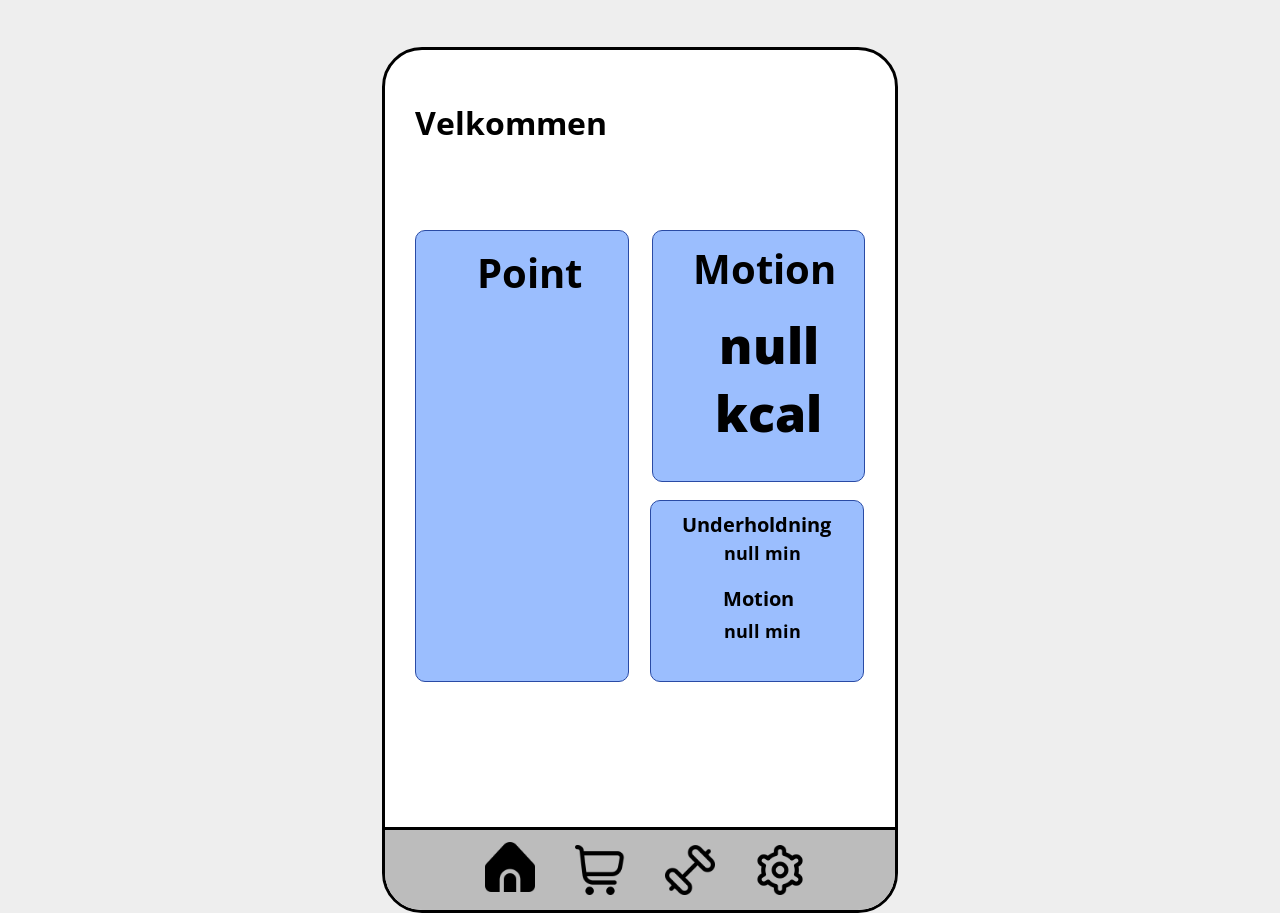
==== Home.html @ 155ff974 "OPDATERET FORMULERING sorry for caps" ====
<!DOCTYPE html>
<html lang="en">
<head>
    <meta charset="UTF-8">
    <meta http-equiv="X-UA-Compatible" content="IE=edge">
    <meta name="viewport" content="width=device-width, initial-scale=0.5">
    <title>Home</title>
    <link rel="stylesheet" href="./css/style.css">
    <link rel="stylesheet" href="./css/Home.css">
    <link rel="stylesheet" href="https://fonts.googleapis.com/css2?family=Open+Sans">
    <script defer src="./js/Home.js"></script>

</head>
<body>
    <div class="phone">
        <div class="top-bar">
            <h1>Velkommen</h1>
            <h2 id="userName">INDSÆT JAVASCRIPT HER</h2>
        </div>
        <br>
        <br>
        <div id="body" class="holder">
            <div class="threeBox">
                <div class="pointBox">
                    <h3> Point </h3>
                    <h2 class="pointNumber" id="points"></h2>
                </div>
                <div class="motionBox">
                    <h3> Motion </h3>
                    <h2 id="kcal"></h2>
                </div>
            </div>
                <div class="skærmtidBox">
                    <h1 class="underholdningIDag">Underholdning</h1>
                    <h1 class="MotionIDag" >Motion</h1>
                    <h2 id="watchTime"> watch time</h2>
                    <p></p>
                    <h2 id="motionTime"> motion</h2>
                </div>
            </div>

        <div class="bottom-bar">
            <div class="icons">
                <img src="./Icons/home-clicked.png"></a>
                <a href=".\Shop.html"><img src="./Icons/shop-notclicked.png">
                <a href=".\Motion.html"><img src="./Icons/motion-notclicked.png"></a>
                <a href=".\Setting.html"><img src="./Icons/settings-notclicked.png"></a>
            </div> 
        </div>

    </div>

</body>
</html>
---- css/style.css ----
@import url(https://fonts.googleapis.com/css2?family=Open+Sans);

*{
    font-family:Open Sans;
}

body{
  background-color: rgb(238, 238, 238);
    /*background-image: url(https://external-content.duckduckgo.com/iu/?u=https%3A%2F%2Fwallpapertag.com%2Fwallpaper%2Ffull%2F9%2F9%2Ff%2F716759-funny-monkey-wallpaper-1920x1080-for-android-tablet.jpg&f=1&nofb=1&ipt=444ae83ebd535722f379703ef6337985fc92496e3a7aed7f8eb75777ebaa6fb3&ipo=images);*/
  }

.phone{
    border: 3px solid rgb(0, 0, 0);
    border-radius:0px 0px 30px 30px;
    width: 450px;
    position: absolute;
    top: 480px;
    left: 50%;
    transform: translate(-50%,-50%);
    background-color: #fff;
    /*background-image:url(https://external-content.duckduckgo.com/iu/?u=https%3A%2F%2Fwww.nydailynews.com%2Fresizer%2Fc5R1sD3jau0x47TjUGRrJGEOLAs%3D%2F1200x1001%2Ftop%2Farc-anglerfish-arc2-prod-tronc.s3.amazonaws.com%2Fpublic%2FFILU64YGZIBL6DPMPUBXPLU6CY.jpg&f=1&nofb=1&ipt=7c458bed7a902857ff2b0bc63dccc8af7174d4308e70e644fc87c2e0a7c09bdb&ipo=images);*/
    border-radius: 40px;
    padding: 30px;
    color: black;
    height: 800px;
}

.top-bar{
    display: flex;
    align-items: center;
    justify-content: space-between;
    margin-bottom: 20px;
    border-radius: 10px;
    font-weight:bold;
    
}

.arrow-img{
    width: 25px;
}

.main{
    display: flex;
    align-items: left;
    justify-content: space-between;
    font-size:12px;
    border: 1px solid rgb(42, 75, 165);
    border-radius:10px;
    background-color: rgb(155, 190, 254);
}

.main img{
    width: 65px;;
    height:auto;
}

.main h1{
    text-align: center;
    font-size: 22px;
}

.main h2{
    padding-right:10px;
    padding-left:10px;
    padding-top:8px;
}

.main h3{
    padding-left:20px;
    font-size:20px;
}

.main:hover{
    cursor: pointer;
    background: rgb(159, 179, 216);
    color:#fff;
    /*box-shadow: 0 5px 10px red;*/
    border: 1px solid blanchedalmond;
  }

  .bottom-bar{
    display: flex;
    border: 3px solid rgb(0, 0, 0);
    border-width: 3px 0px 0px 0px;
    border-radius:0px 0px 37px 37px;
    background-color: rgb(188, 188, 188);
    margin:-30px;
    height: 80px;
  }

  .icons{
    display: flex;
    justify-content: space-between;
    width: 100px;
    margin-left: -195px;
    position: absolute;
    left: 50%;
    height: 25px;
  }

  .icons img{
    width:50px;
    align-self: center;
    height: 50px;
    padding-left: 40px;
    padding-top:50px;
  }

  .icons a{
    margin-top:-35px;
  }

  .holder{
    padding-bottom:420px;
  }
---- css/Home.css ----
.threeBox{
    display: flex;
    align-items: left;
    justify-content: space-between;
    font-size:12px;
}

.pointBox{
    display: flex;
    align-items: center;
    justify-content: center;
    text-align: center;
    font-size:12px;
    border: 1px solid rgb(42, 75, 165);
    border-radius:10px;
    background-color: rgb(155, 190, 254);
    width:47%;
    height:450px;
}

/* titlen */
.pointBox h3{
    position:absolute;
    left:92px;
    top:18%;
    font-size: 40px;
}

/*pointene*/
.pointBox h2{
    text-align: center;
    font-size:60px;
    font-weight:900;
    overflow-wrap: anywhere;
    max-width:140px;
    max-height:900px;
}

.motionBox{
    display: flex;
    align-items: left;
    
    font-size:12px;
    border: 1px solid rgb(42, 75, 165);
    border-radius:10px;
    background-color: rgb(155, 190, 254);
    height:250px;
    width:47%;
}

.motionBox h3{
    margin-top:10px;
    margin-left:40px;
    font-size: 40px;
}

.motionBox h2{
    font-size:50px;
    font-weight:900;
    margin-left:-132px;
    margin-top:80px;
    overflow-wrap: anywhere;
    max-width:130px;
    text-align: center;
}

.skærmtidBox{
    display: flex;
    
    justify-content: center;
    font-size:12px;
    border: 1px solid rgb(42, 75, 165);
    border-radius:10px;
    background-color: rgb(155, 190, 254);
    height:180px;
    width:47%;
    margin-left:235px;
    margin-top:-182px;
}

.skærmtidBox h1{
    margin-left:-50px;
    margin-top:10px;
    text-align: center;
}

.skærmtidBox h2{
    margin-left:-130px;
    margin-top:70px;
    text-align: center;
    font-size: 18px;
    font-weight: bold;
}

.skærmtidBox p{
    margin-top:110px;
    margin-left:-100px;
    font-size: 18px;
    font-weight: bold;
}

.top-bar h2{
margin-left:20px;
}

.underholdningIDag{
    position: absolute; 
    left:68%;
    font-size: 20px;
}

.MotionIDag{
    position: absolute; 
    top:61%; 
    left:76%;
    font-size: 20px;
}

#watchTime{
    position: absolute; 
    left:92%;
    top:49%;
    font-size: 18px;
}

#motionTime{
    position: absolute; 
    left:92%;
    top:58%;
    font-size: 18px;
}

/* gør telefonen længere i bunden*/
.holder{
    padding-bottom:175px;
  }
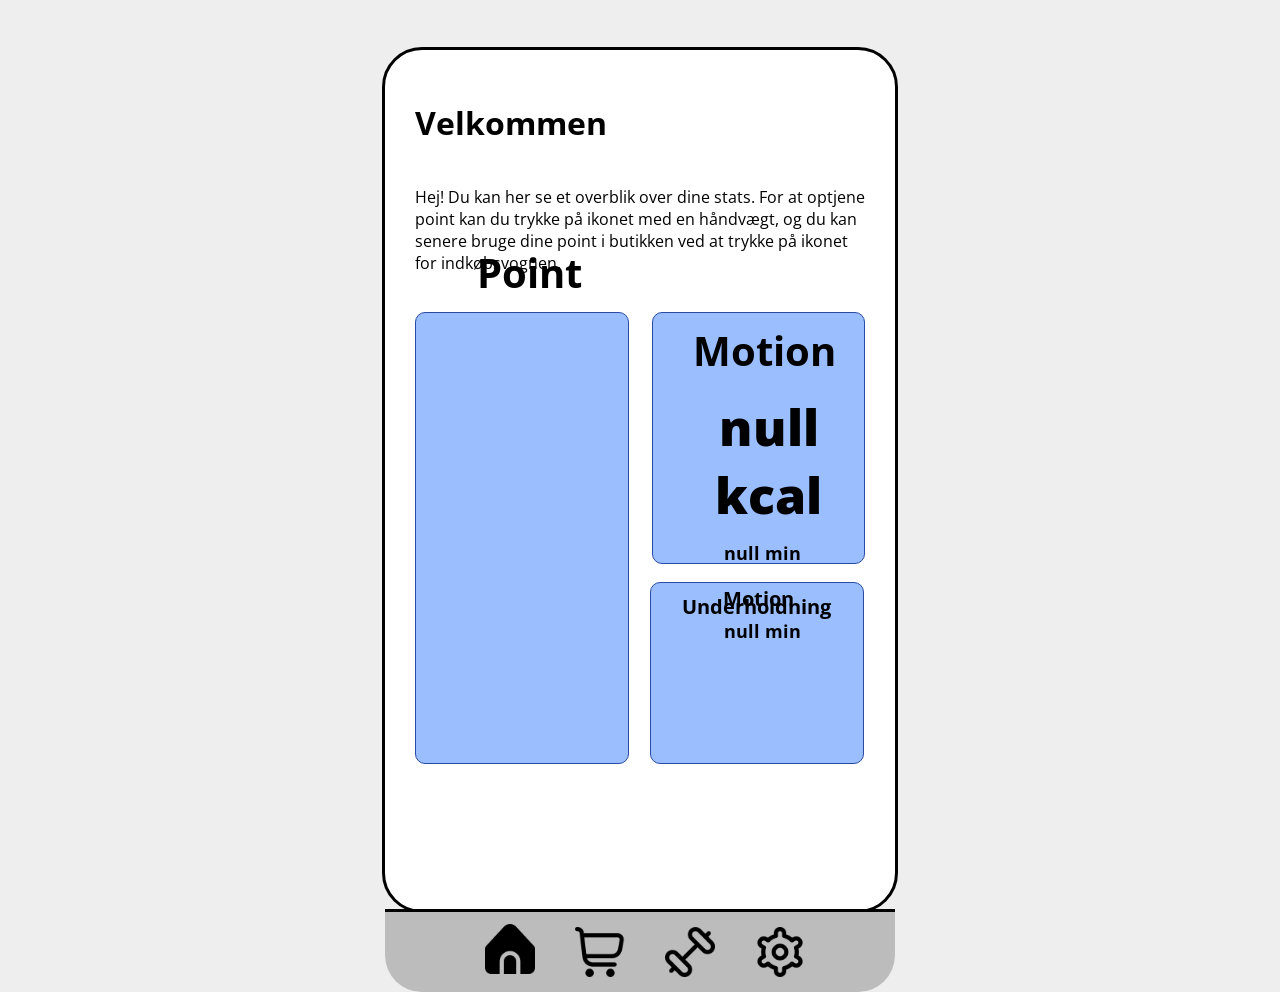
==== commit ecc73b35: "brugervenlighed" ====
--- a/Home.html
+++ b/Home.html
@@ -17,7 +17,7 @@
             <h1>Velkommen</h1>
             <h2 id="userName">INDSÆT JAVASCRIPT HER</h2>
         </div>
-        <br>
+        <p> Hej! Du kan her se et overblik over dine stats. For at optjene point kan du trykke på ikonet med en håndvægt, og du kan senere bruge dine point i butikken ved at trykke på ikonet for indkøbsvognen.</p>
         <br>
         <div id="body" class="holder">
             <div class="threeBox">
@@ -38,7 +38,6 @@
                     <h2 id="motionTime"> motion</h2>
                 </div>
             </div>
-
         <div class="bottom-bar">
             <div class="icons">
                 <img src="./Icons/home-clicked.png"></a>
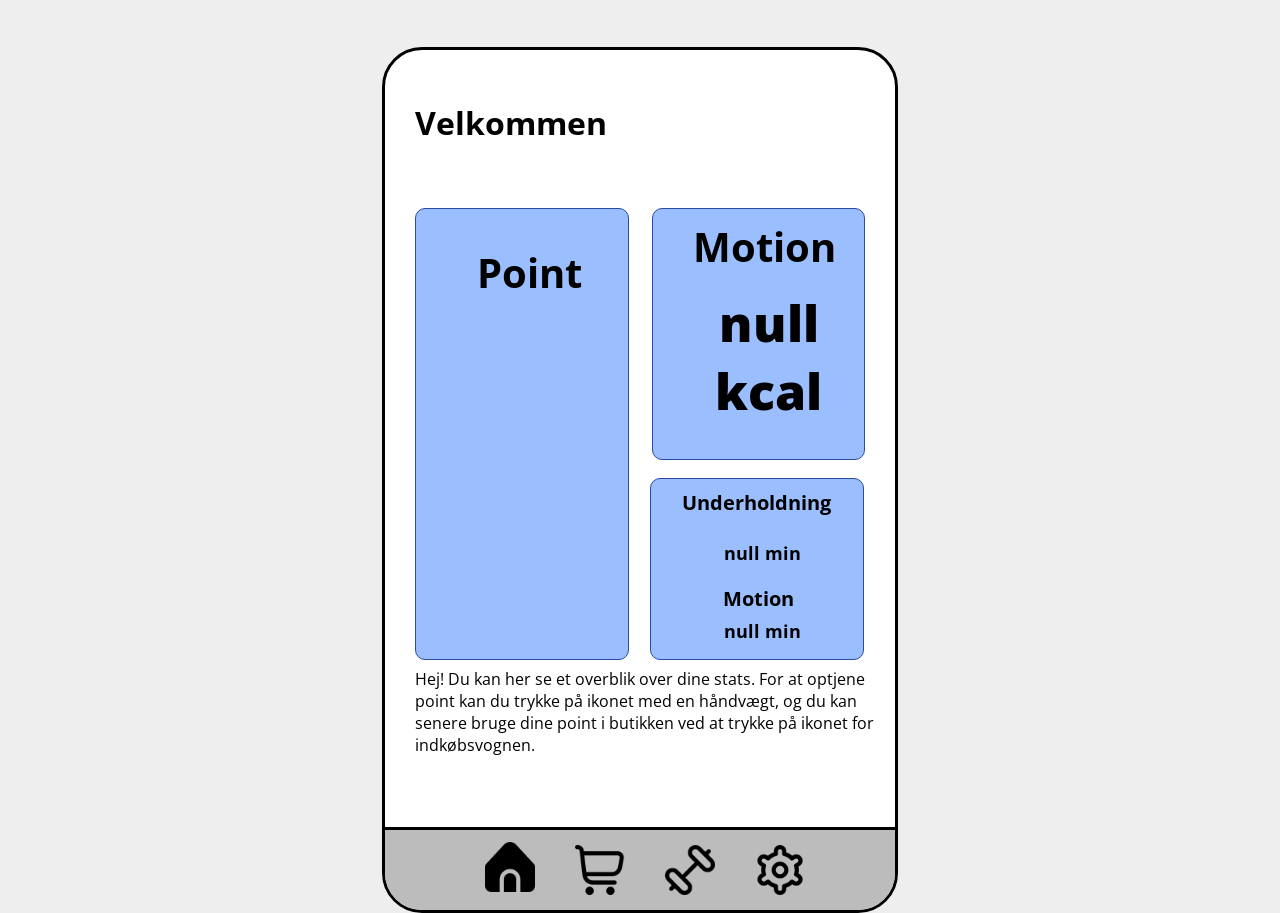
==== commit 5622df5f: "Fikset Home efter tilføjelse af tekst" ====
--- a/Home.html
+++ b/Home.html
@@ -17,7 +17,7 @@
             <h1>Velkommen</h1>
             <h2 id="userName">INDSÆT JAVASCRIPT HER</h2>
         </div>
-        <p> Hej! Du kan her se et overblik over dine stats. For at optjene point kan du trykke på ikonet med en håndvægt, og du kan senere bruge dine point i butikken ved at trykke på ikonet for indkøbsvognen.</p>
+        <p class="gåVæk"> Hej! Du kan her se et overblik over dine stats. For at optjene point kan du trykke på ikonet med en håndvægt, og du kan senere bruge dine point i butikken ved at trykke på ikonet for indkøbsvognen.</p>
         <br>
         <div id="body" class="holder">
             <div class="threeBox">
--- a/css/Home.css
+++ b/css/Home.css
@@ -132,7 +132,12 @@
 
 /* gør telefonen længere i bunden*/
 .holder{
-    padding-bottom:175px;
+    padding-bottom:197px;
   }
 
 
+/*flytter på infotekst */
+.gåVæk{
+    position:absolute;
+    top:70%;
+}
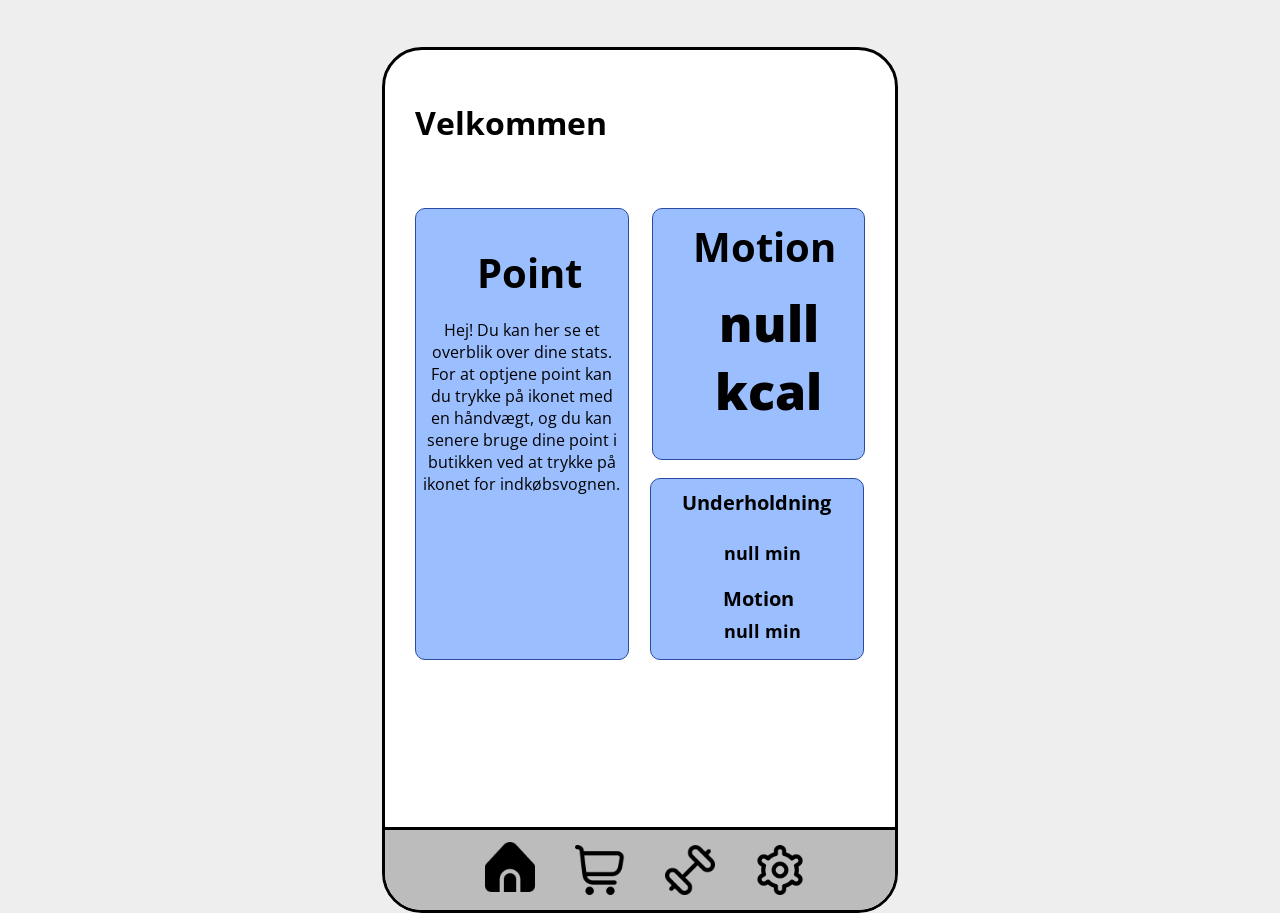
==== commit 107439c6: "info text i box" ====
--- a/Home.html
+++ b/Home.html
@@ -9,7 +9,7 @@
     <link rel="stylesheet" href="./css/Home.css">
     <link rel="stylesheet" href="https://fonts.googleapis.com/css2?family=Open+Sans">
     <script defer src="./js/Home.js"></script>
-
+    
 </head>
 <body>
     <div class="phone">
@@ -17,12 +17,15 @@
             <h1>Velkommen</h1>
             <h2 id="userName">INDSÆT JAVASCRIPT HER</h2>
         </div>
-        <p class="gåVæk"> Hej! Du kan her se et overblik over dine stats. For at optjene point kan du trykke på ikonet med en håndvægt, og du kan senere bruge dine point i butikken ved at trykke på ikonet for indkøbsvognen.</p>
+        
         <br>
         <div id="body" class="holder">
             <div class="threeBox">
                 <div class="pointBox">
                     <h3> Point </h3>
+                    <p>Hej! Du kan her se et overblik over dine stats. For at optjene point kan du trykke på ikonet med en håndvægt, og du kan senere bruge dine point i butikken ved at trykke på ikonet for indkøbsvognen.<p>
+                    <br>
+                    <br>
                     <h2 class="pointNumber" id="points"></h2>
                 </div>
                 <div class="motionBox">
--- a/css/style.css
+++ b/css/style.css
@@ -111,5 +111,10 @@
   }
 
   .holder{
-    padding-bottom:420px;
+    padding-bottom:366px;
+  }
+
+  .gåVæk{
+    position:absolute;
+    top:55%;
   }
--- a/css/Home.css
+++ b/css/Home.css
@@ -6,10 +6,8 @@
 }
 
 .pointBox{
-    display: flex;
-    align-items: center;
-    justify-content: center;
-    text-align: center;
+    
+    
     font-size:12px;
     border: 1px solid rgb(42, 75, 165);
     border-radius:10px;
@@ -25,15 +23,25 @@
     top:18%;
     font-size: 40px;
 }
+.pointBox p{
+    margin-top: 110px;
+    margin-left: 5px;
+    margin-right: 5px;
+    text-align: center;
+    font-size: 16px;
+    
+}
 
 /*pointene*/
 .pointBox h2{
     text-align: center;
     font-size:60px;
     font-weight:900;
-    overflow-wrap: anywhere;
-    max-width:140px;
-    max-height:900px;
+    position:absolute;
+    top: 47.5%;
+    left:17%;
+    
+    
 }
 
 .motionBox{
@@ -135,7 +143,6 @@
     padding-bottom:197px;
   }
 
-
 /*flytter på infotekst */
 .gåVæk{
     position:absolute;
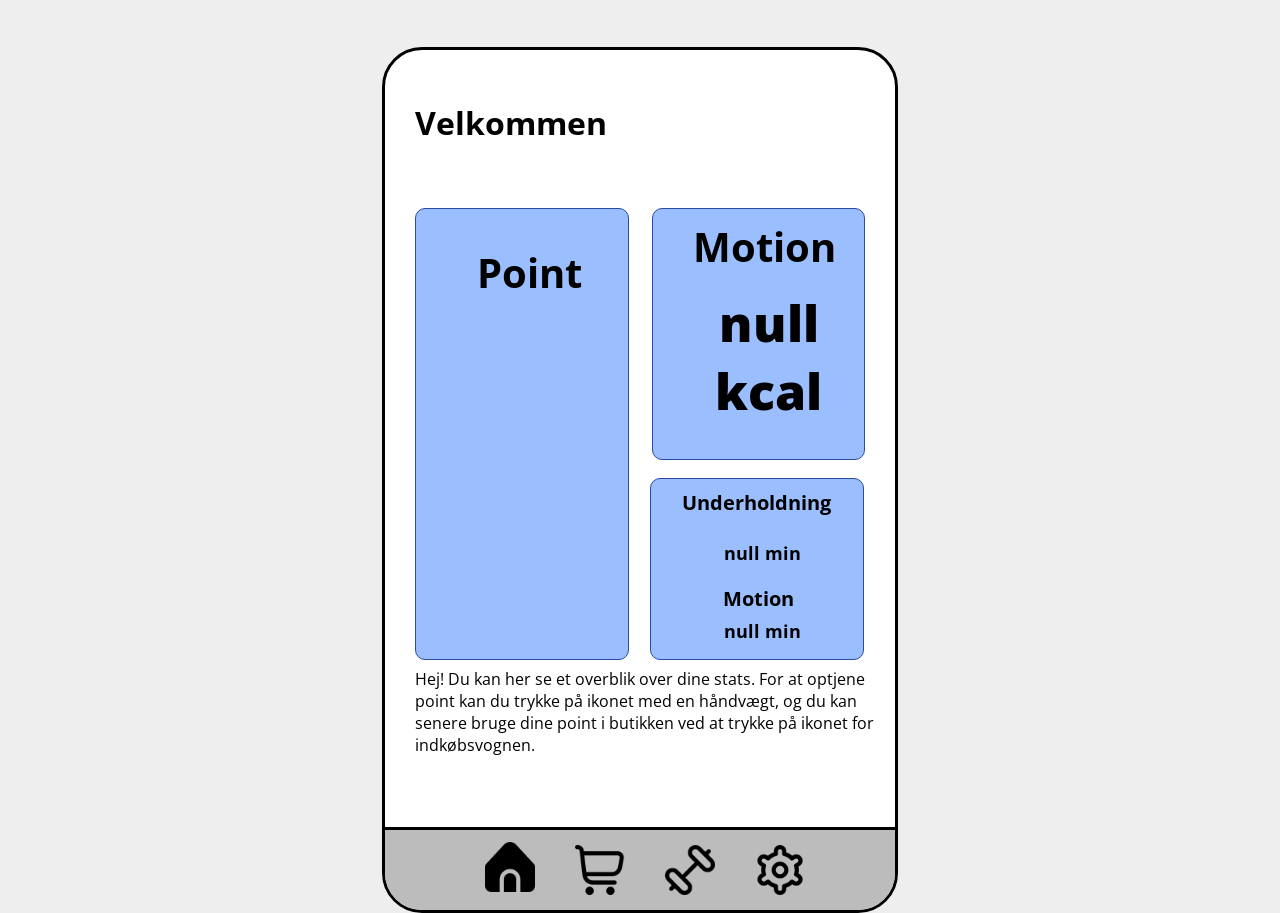
==== commit 5184582d: "Revert "info text i box" This reverts commit 107439c660b2be3433d3b2948b034bbd6c78f3e6." ====
--- a/Home.html
+++ b/Home.html
@@ -17,15 +17,12 @@
             <h1>Velkommen</h1>
             <h2 id="userName">INDSÆT JAVASCRIPT HER</h2>
         </div>
-        
+        <p class="gåVæk"> Hej! Du kan her se et overblik over dine stats. For at optjene point kan du trykke på ikonet med en håndvægt, og du kan senere bruge dine point i butikken ved at trykke på ikonet for indkøbsvognen.</p>
         <br>
         <div id="body" class="holder">
             <div class="threeBox">
                 <div class="pointBox">
                     <h3> Point </h3>
-                    <p>Hej! Du kan her se et overblik over dine stats. For at optjene point kan du trykke på ikonet med en håndvægt, og du kan senere bruge dine point i butikken ved at trykke på ikonet for indkøbsvognen.<p>
-                    <br>
-                    <br>
                     <h2 class="pointNumber" id="points"></h2>
                 </div>
                 <div class="motionBox">
--- a/css/Home.css
+++ b/css/Home.css
@@ -6,8 +6,10 @@
 }
 
 .pointBox{
-    
-    
+    display: flex;
+    align-items: center;
+    justify-content: center;
+    text-align: center;
     font-size:12px;
     border: 1px solid rgb(42, 75, 165);
     border-radius:10px;
@@ -23,25 +25,15 @@
     top:18%;
     font-size: 40px;
 }
-.pointBox p{
-    margin-top: 110px;
-    margin-left: 5px;
-    margin-right: 5px;
-    text-align: center;
-    font-size: 16px;
-    
-}
 
 /*pointene*/
 .pointBox h2{
     text-align: center;
     font-size:60px;
     font-weight:900;
-    position:absolute;
-    top: 47.5%;
-    left:17%;
-    
-    
+    overflow-wrap: anywhere;
+    max-width:140px;
+    max-height:900px;
 }
 
 .motionBox{
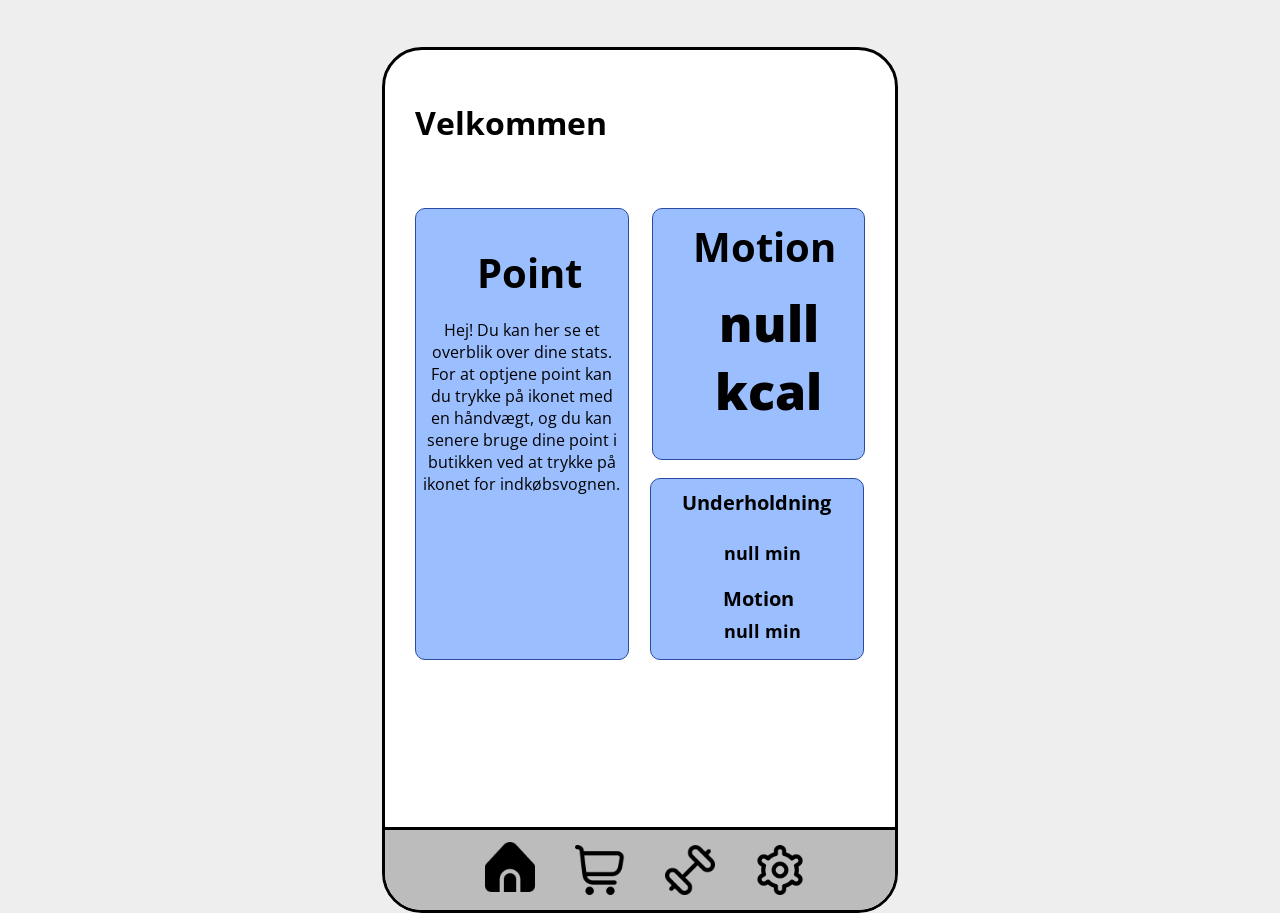
==== commit 00278020: "Revert "Revert "info text i box"" This reverts commit 5184582daaac7ff1708cf14729453b78e282828c." ====
--- a/Home.html
+++ b/Home.html
@@ -17,12 +17,15 @@
             <h1>Velkommen</h1>
             <h2 id="userName">INDSÆT JAVASCRIPT HER</h2>
         </div>
-        <p class="gåVæk"> Hej! Du kan her se et overblik over dine stats. For at optjene point kan du trykke på ikonet med en håndvægt, og du kan senere bruge dine point i butikken ved at trykke på ikonet for indkøbsvognen.</p>
+        
         <br>
         <div id="body" class="holder">
             <div class="threeBox">
                 <div class="pointBox">
                     <h3> Point </h3>
+                    <p>Hej! Du kan her se et overblik over dine stats. For at optjene point kan du trykke på ikonet med en håndvægt, og du kan senere bruge dine point i butikken ved at trykke på ikonet for indkøbsvognen.<p>
+                    <br>
+                    <br>
                     <h2 class="pointNumber" id="points"></h2>
                 </div>
                 <div class="motionBox">
--- a/css/Home.css
+++ b/css/Home.css
@@ -6,10 +6,8 @@
 }
 
 .pointBox{
-    display: flex;
-    align-items: center;
-    justify-content: center;
-    text-align: center;
+    
+    
     font-size:12px;
     border: 1px solid rgb(42, 75, 165);
     border-radius:10px;
@@ -25,15 +23,25 @@
     top:18%;
     font-size: 40px;
 }
+.pointBox p{
+    margin-top: 110px;
+    margin-left: 5px;
+    margin-right: 5px;
+    text-align: center;
+    font-size: 16px;
+    
+}
 
 /*pointene*/
 .pointBox h2{
     text-align: center;
     font-size:60px;
     font-weight:900;
-    overflow-wrap: anywhere;
-    max-width:140px;
-    max-height:900px;
+    position:absolute;
+    top: 47.5%;
+    left:17%;
+    
+    
 }
 
 .motionBox{
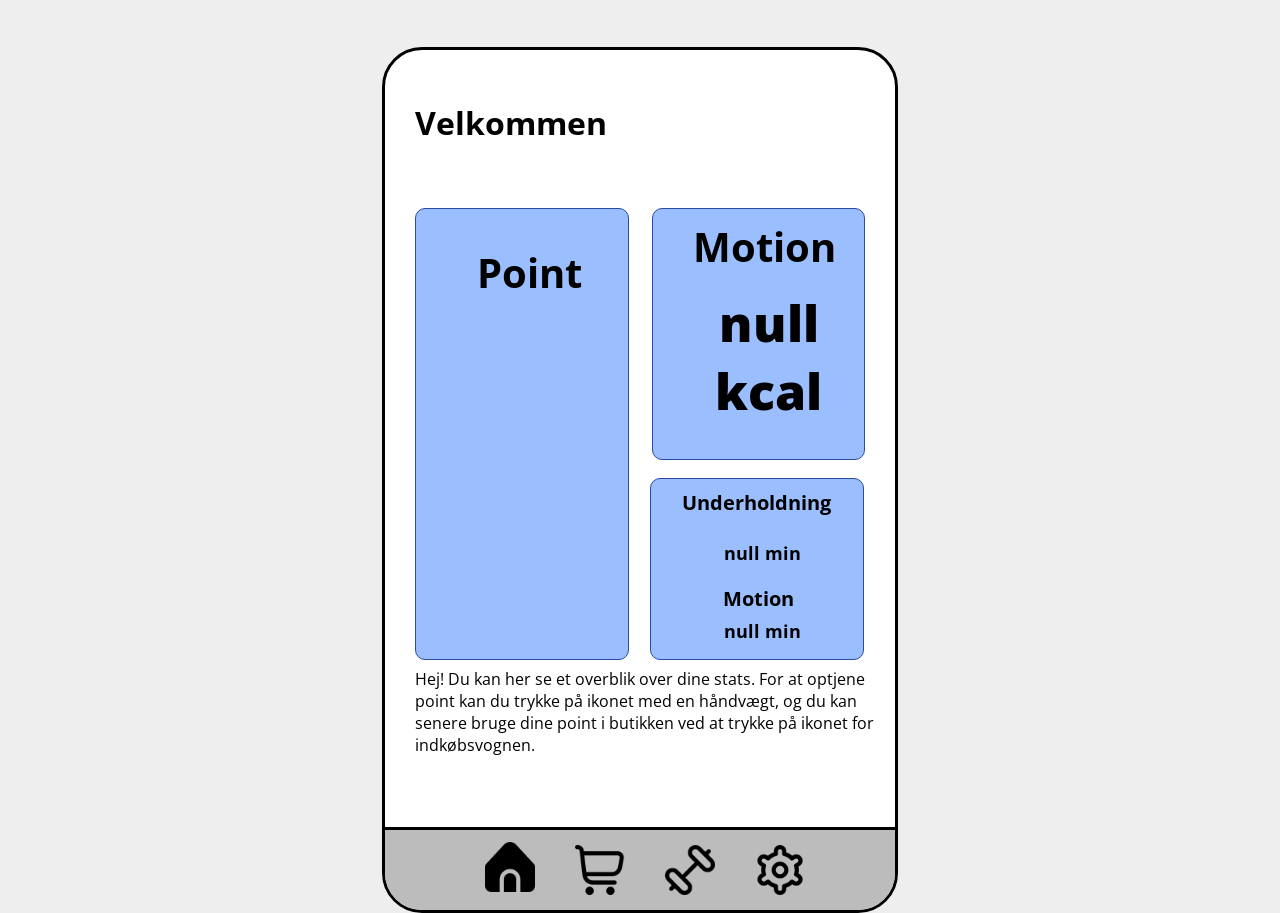
==== commit ee9ef301: "Revert "Revert "Revert "info text i box""" This reverts commit 00278020881eff96d27d2ccbb38f43afc8070" ====
--- a/Home.html
+++ b/Home.html
@@ -17,15 +17,12 @@
             <h1>Velkommen</h1>
             <h2 id="userName">INDSÆT JAVASCRIPT HER</h2>
         </div>
-        
+        <p class="gåVæk"> Hej! Du kan her se et overblik over dine stats. For at optjene point kan du trykke på ikonet med en håndvægt, og du kan senere bruge dine point i butikken ved at trykke på ikonet for indkøbsvognen.</p>
         <br>
         <div id="body" class="holder">
             <div class="threeBox">
                 <div class="pointBox">
                     <h3> Point </h3>
-                    <p>Hej! Du kan her se et overblik over dine stats. For at optjene point kan du trykke på ikonet med en håndvægt, og du kan senere bruge dine point i butikken ved at trykke på ikonet for indkøbsvognen.<p>
-                    <br>
-                    <br>
                     <h2 class="pointNumber" id="points"></h2>
                 </div>
                 <div class="motionBox">
--- a/css/Home.css
+++ b/css/Home.css
@@ -6,8 +6,10 @@
 }
 
 .pointBox{
-    
-    
+    display: flex;
+    align-items: center;
+    justify-content: center;
+    text-align: center;
     font-size:12px;
     border: 1px solid rgb(42, 75, 165);
     border-radius:10px;
@@ -23,25 +25,15 @@
     top:18%;
     font-size: 40px;
 }
-.pointBox p{
-    margin-top: 110px;
-    margin-left: 5px;
-    margin-right: 5px;
-    text-align: center;
-    font-size: 16px;
-    
-}
 
 /*pointene*/
 .pointBox h2{
     text-align: center;
     font-size:60px;
     font-weight:900;
-    position:absolute;
-    top: 47.5%;
-    left:17%;
-    
-    
+    overflow-wrap: anywhere;
+    max-width:140px;
+    max-height:900px;
 }
 
 .motionBox{
